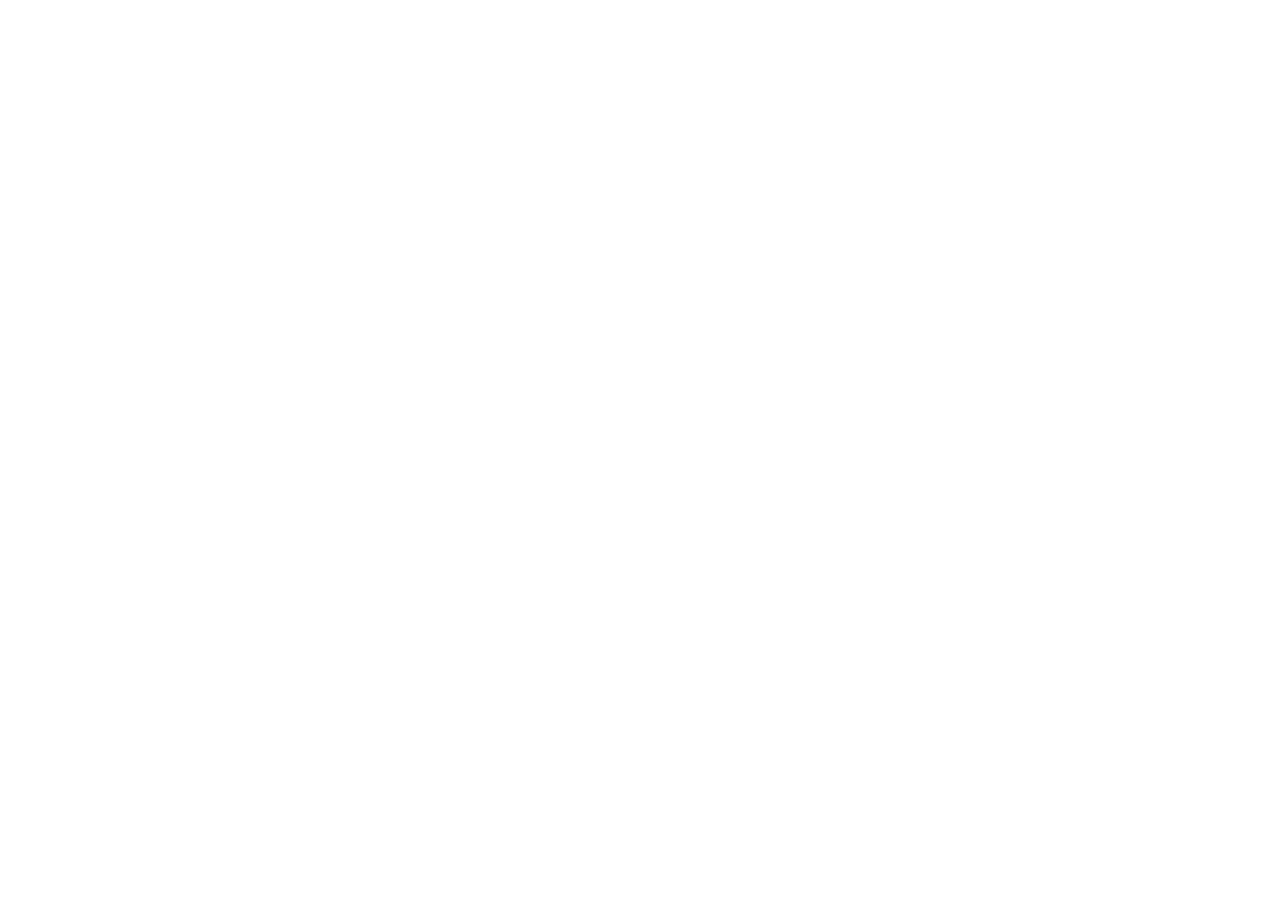
==== index.html @ 710c4c33 "Primeiro commit do html" ====
<!DOCTYPE html>
<html lang="en">
<head>
    <meta charset="UTF-8">
    <meta name="viewport" content="width=device-width, initial-scale=1.0">
    <title>Feedback</title>
</head>
<body>
    
</body>
</html>
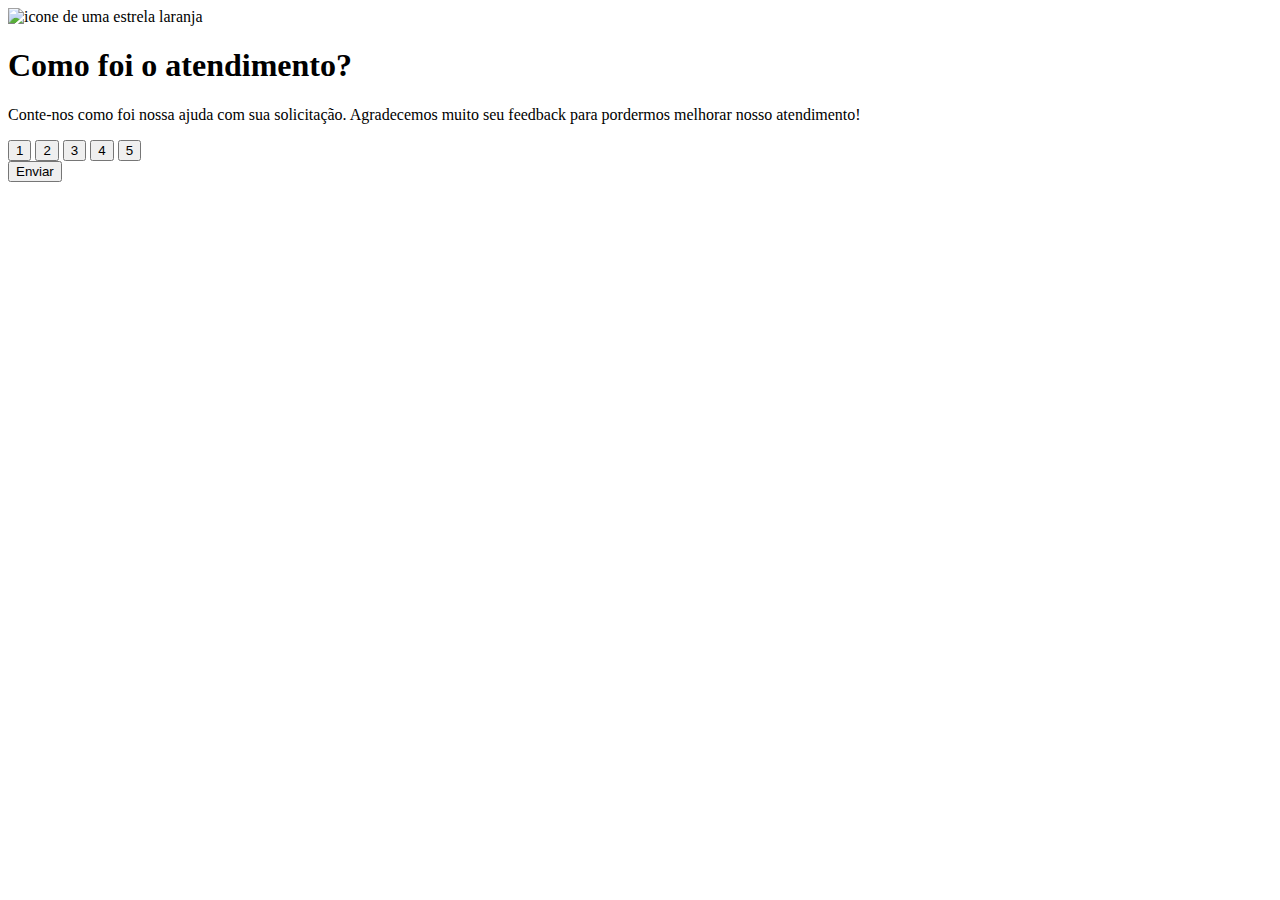
==== commit 0770e913: "Segundo commit do html" ====
--- a/index.html
+++ b/index.html
@@ -6,6 +6,24 @@
     <title>Feedback</title>
 </head>
 <body>
-    
+    <div class="card">
+        <div class="estrela">
+            <img src="./images/icon-star.svg" alt="icone de uma estrela laranja">
+
+        </div>
+        <h1>Como foi o atendimento?</h1>
+        <p>Conte-nos como foi nossa ajuda com sua solicitação. Agradecemos muito seu feedback para pordermos melhorar nosso atendimento!</p>
+
+        <div class="notas">
+            <button>1</button>
+            <button>2</button>
+            <button>3</button>
+            <button>4</button>
+            <button>5</button>
+        </div>
+
+        <button>Enviar</button>
+    </div>
+
 </body>
 </html>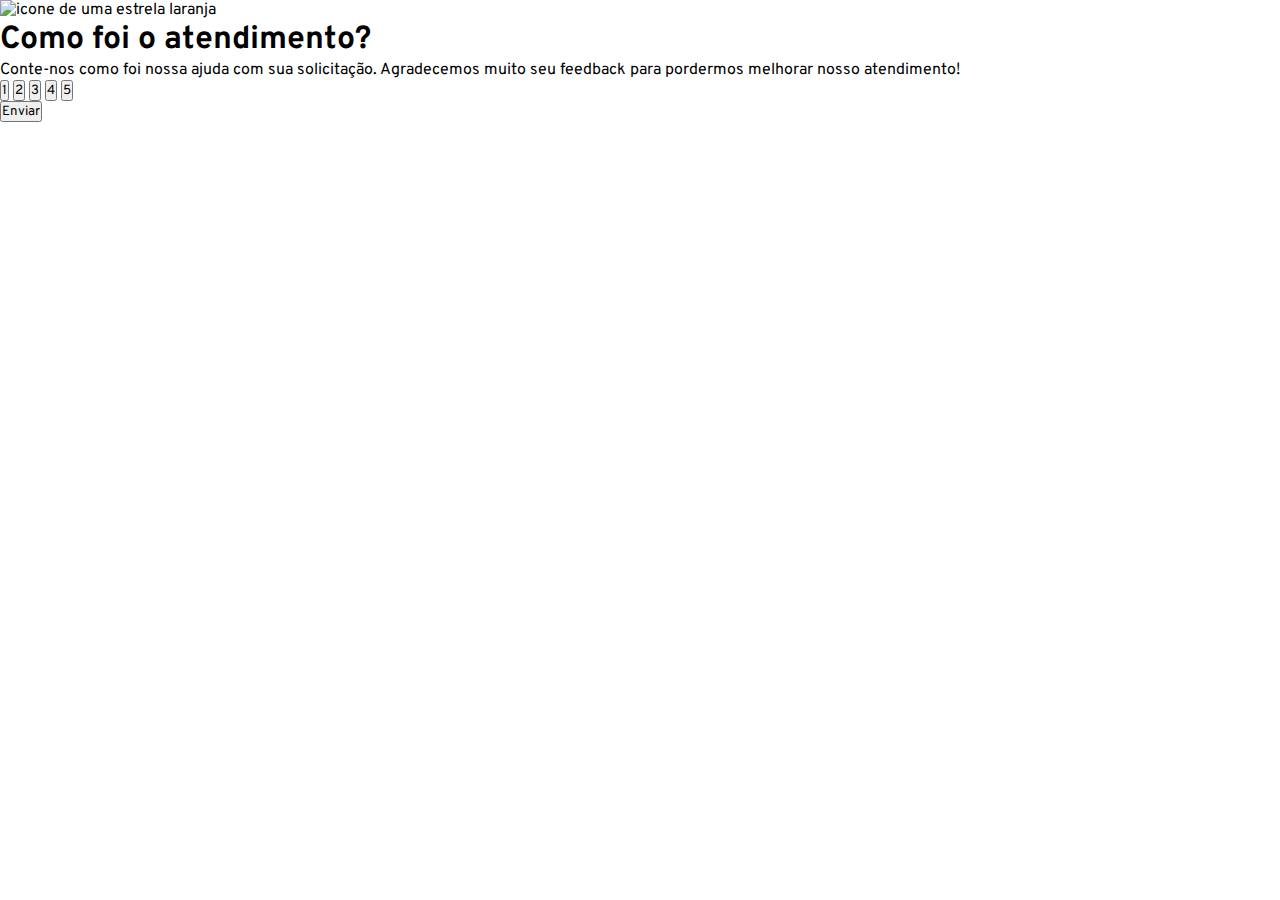
==== commit 4fb0ad14: "Terceiro commit do html e primeiro do css" ====
--- a/index.html
+++ b/index.html
@@ -3,6 +3,10 @@
 <head>
     <meta charset="UTF-8">
     <meta name="viewport" content="width=device-width, initial-scale=1.0">
+    <link rel="stylesheet" href="style.css">
+    <link rel="preconnect" href="https://fonts.googleapis.com">
+    <link rel="preconnect" href="https://fonts.gstatic.com" crossorigin>
+    <link href="https://fonts.googleapis.com/css2?family=Lora:ital,wght@0,400..700;1,400..700&family=Outfit:wght@100..900&family=Overpass:ital,wght@0,100..900;1,100..900&display=swap" rel="stylesheet">
     <title>Feedback</title>
 </head>
 <body>
--- a/style.css
+++ b/style.css
@@ -0,0 +1,6 @@
+*{
+    margin: 0;
+    padding: 0;
+    box-sizing: border-box;
+    font-family: "Overpass", sans-serif;
+}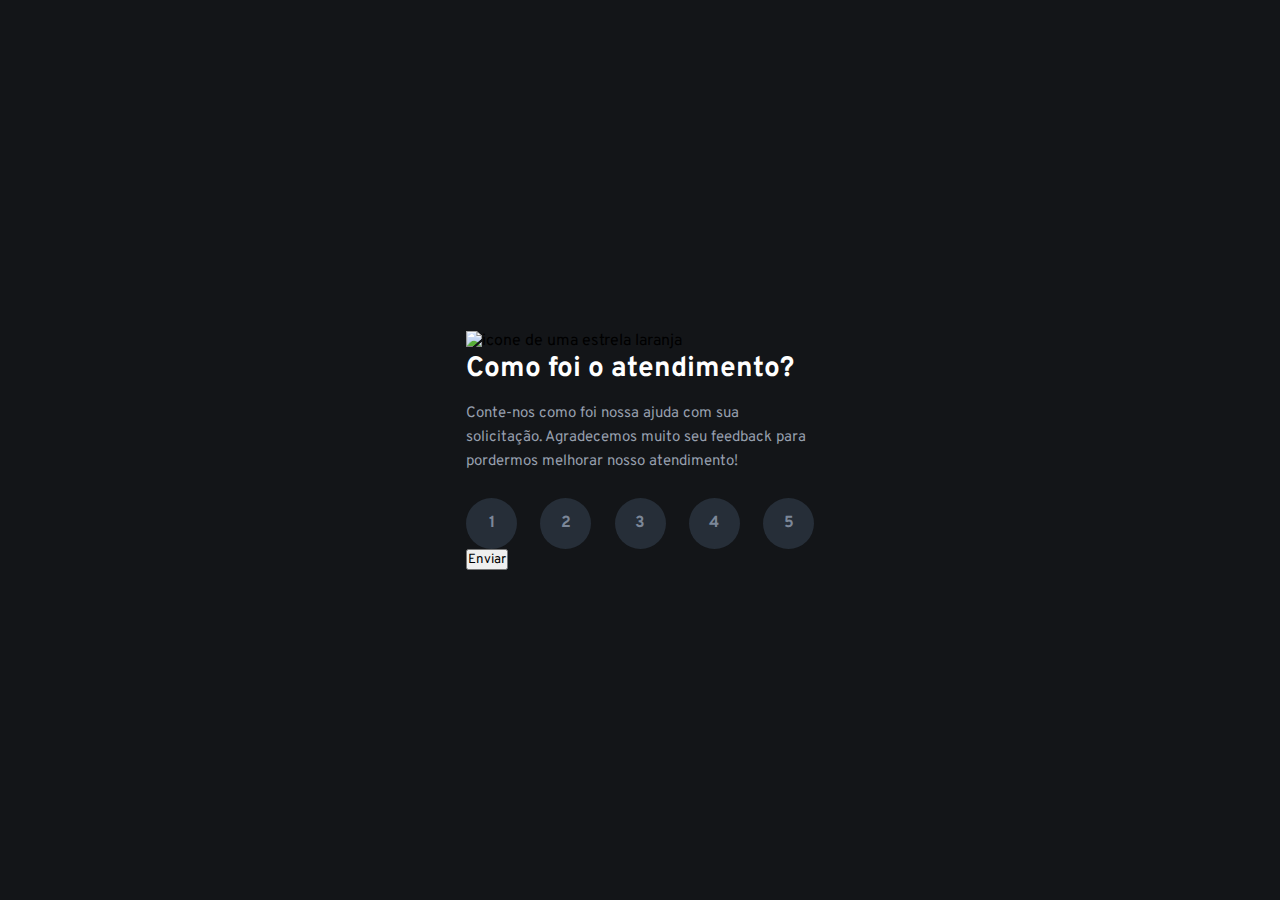
==== commit 54ba5f9c: "quinto commit do css" ====
--- a/index.html
+++ b/index.html
@@ -18,7 +18,7 @@
         <h1>Como foi o atendimento?</h1>
         <p>Conte-nos como foi nossa ajuda com sua solicitação. Agradecemos muito seu feedback para pordermos melhorar nosso atendimento!</p>
 
-        <div class="notas">
+        <div class="botoes">
             <button>1</button>
             <button>2</button>
             <button>3</button>
--- a/style.css
+++ b/style.css
@@ -3,4 +3,71 @@
     padding: 0;
     box-sizing: border-box;
     font-family: "Overpass", sans-serif;
-}+    -webkit-font-smoothing: antialised;
+}
+
+:root{
+    --dark-blue:#262e38;
+    --light-grey:#969fad;
+    --medium-grey: #7c8798;
+    --orange: #fc7614;
+    --white: #fff;
+    --very-dark-blue: #131518;
+    --black-gradient: radial-gradient(98.96% 98.96% at 50% 0%, #232a34 0%, #181e27 100% );
+
+}
+body{
+    background-color: var(--very-dark-blue);
+    height: 100svh;
+    display: flex;
+    justify-content: center;
+    align-items: center;
+}
+.card{
+    background-color: var(--black-gradient);
+    max-width: 412px;
+    padding: 32px;
+    border-radius: 30px;
+}
+.card h1{
+    color: var(--white);
+    font-size: 28px;
+    margin-bottom: 15px;
+}
+.card p{
+    color: var(--light-grey);
+    font-size: 15px;
+    line-height: 24px;
+    margin-bottom: 24px;
+
+}
+
+.esrela{
+    background-color: var(--dark-blue);
+    width: 48px;
+     height: 48px;
+     display: flex;
+     justify-content: center;
+     align-items: center;
+     border-radius: 50%;
+     margin-bottom: 30px;
+}
+
+.botoes{
+    display: flex;
+    justify-content: space-between;
+}
+
+
+.botoes button {
+    width: 51px;
+    height: 51px;
+    font-size: 16px;
+    font-weight: 700;
+    line-height: 24px;
+    border-radius: 50%;
+    border: none;
+    color: var(--medium-grey);
+    background-color: var(--dark-blue);
+
+}
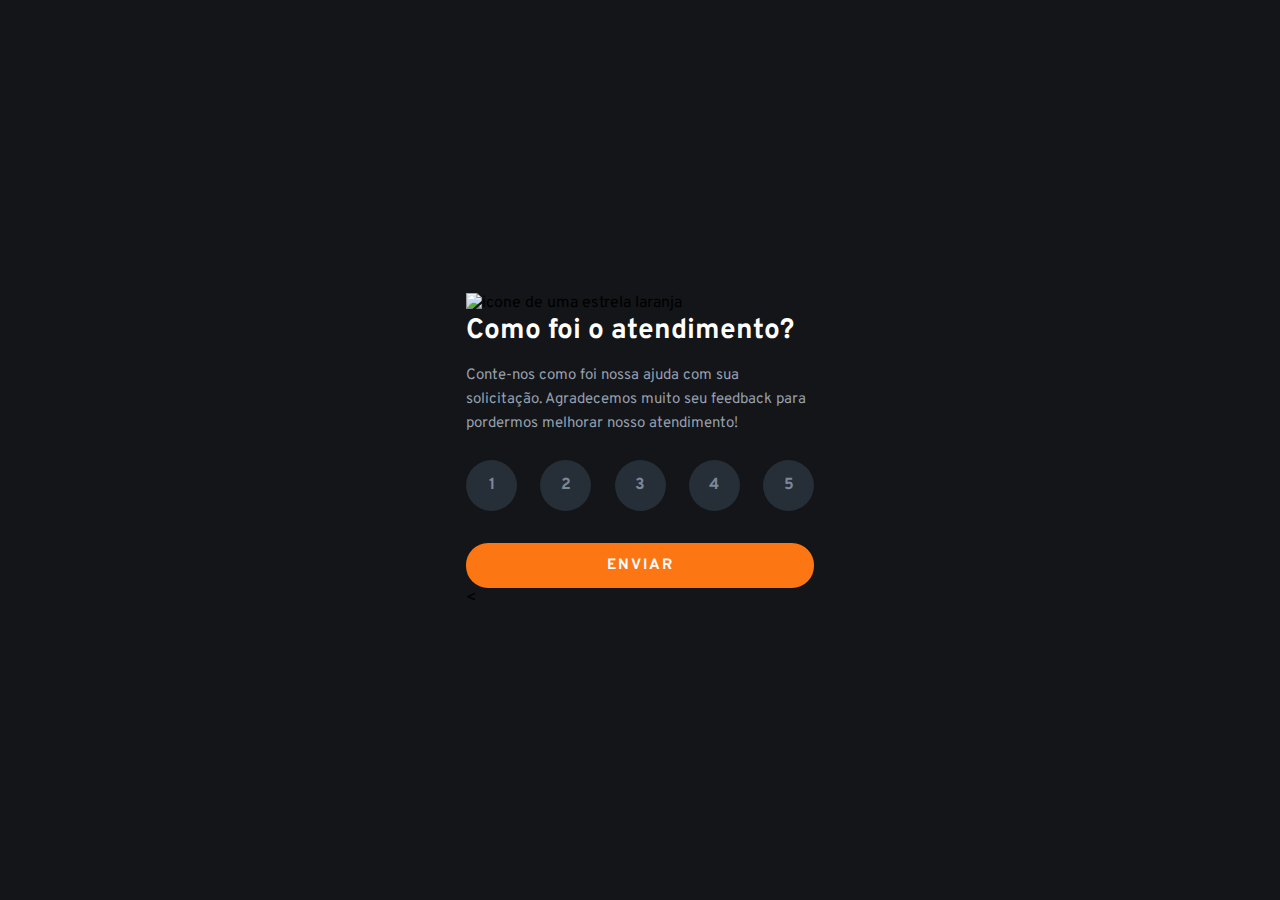
==== commit b5f7401b: "setimo commit do css e quinto do html" ====
--- a/index.html
+++ b/index.html
@@ -26,7 +26,9 @@
             <button>5</button>
         </div>
 
-        <button>Enviar</button>
+        
+        <a href="">Enviar</a>
+        <
     </div>
 
 </body>
--- a/style.css
+++ b/style.css
@@ -56,6 +56,7 @@
 .botoes{
     display: flex;
     justify-content: space-between;
+    margin-bottom: 32px;
 }
 
 
@@ -69,5 +70,40 @@
     border: none;
     color: var(--medium-grey);
     background-color: var(--dark-blue);
+    transition: all ease-in-out 0.3s;
 
 }
+
+.botoes button:hover{
+    color: var(--white);
+    background-color: var(--orange);
+    cursor: pointer;
+}
+
+.botoes button:focus{
+    color: var(--white);
+    background-color: var(--light-grey);
+}
+
+.card > a{
+    display: block;
+    width: 100%;
+    padding: 13px;
+    font-size: 15px;
+    font-weight: 700;
+    text-transform: uppercase;
+    letter-spacing: 2px;
+    color: var(--white);
+    background-color: var(--orange);
+    border-radius: 22px;
+    text-align: center;
+    text-decoration: none;
+    transition: all ease-in-out 0.3s;
+
+}
+
+.card > a:hover{
+    color: var(--orange);
+    background-color: var(--white);
+    cursor: pointer;
+}